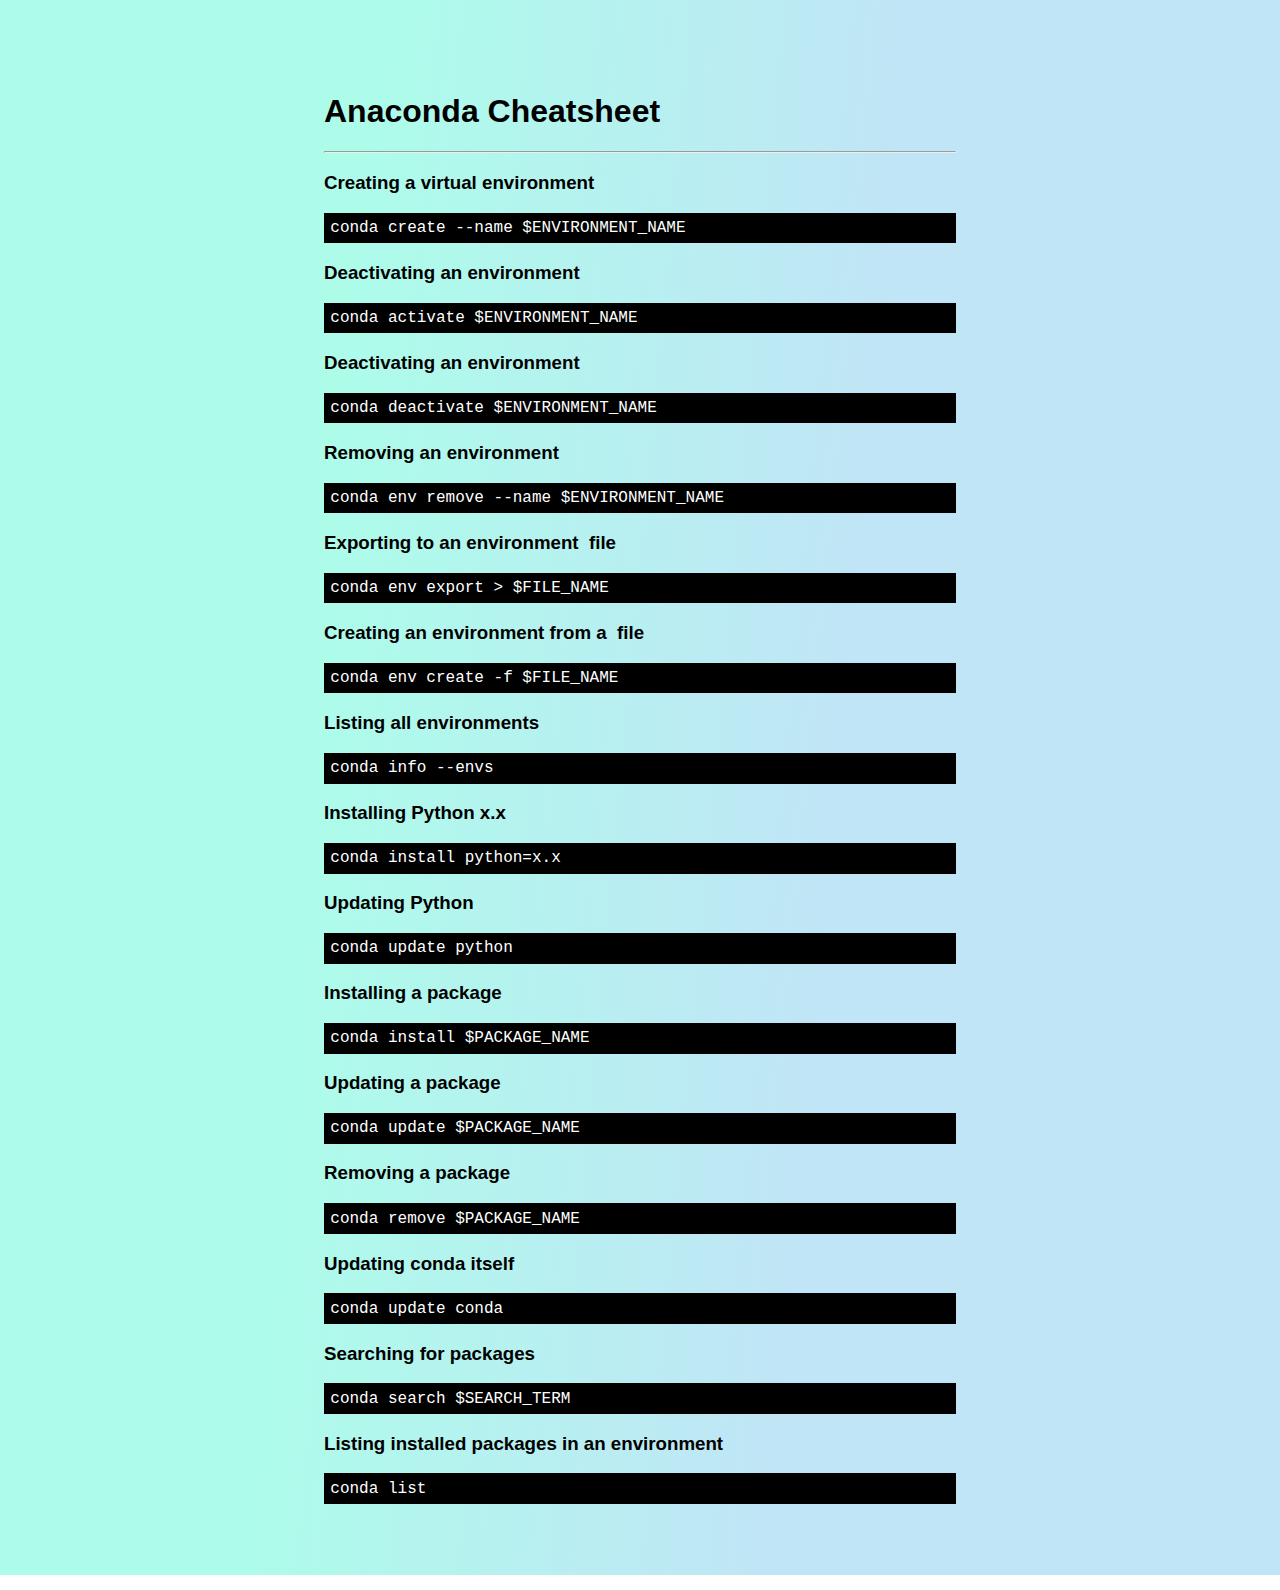
==== conda.html @ e060137c "minor bug fixes" ====
<html>

<head>
    <meta charset="utf-8" />
    <meta name="viewport" content="width=device-width, initial-scale=1.0" />
    <link rel="stylesheet" href="css/style.css">
</head>

<body>
    <div>
        <h1>Anaconda Cheatsheet</h1>
        <hr />
        <h3>Creating a virtual environment </h3><code>conda create --name $ENVIRONMENT_NAME </code>
        <h3>Deactivating an environment </h3><code>conda activate $ENVIRONMENT_NAME </code>
        <h3>Deactivating an environment </h3><code>conda deactivate $ENVIRONMENT_NAME  </code>
        <h3>Removing an environment </h3><code>conda env remove --name $ENVIRONMENT_NAME </code>
        <h3>Exporting to an environment  file</h3><code>conda env export &gt; $FILE_NAME </code>
        <h3>Creating an environment from a  file </h3><code>conda env create -f $FILE_NAME </code>
        <h3>Listing all environments </h3><code>conda info --envs </code>
        <h3>Installing Python x.x </h3><code>conda install python=x.x  </code>
        <h3>Updating Python </h3><code>conda update python </code>
        <h3>Installing a package </h3><code>conda install $PACKAGE_NAME  </code>
        <h3>Updating a package</h3><code>conda update $PACKAGE_NAME  </code>
        <h3>Removing a package </h3><code>conda remove $PACKAGE_NAME  </code>
        <h3>Updating conda itself </h3><code>conda update conda </code>
        <h3>Searching for packages </h3><code>conda search $SEARCH_TERM  </code>
        <h3>Listing installed packages in an environment</h3><code>conda list </code>
    </div>
</body>

</html>
---- css/style.css ----
body {
    background-image: linear-gradient( 95.2deg, rgba(173,252,234,1) 26.8%, rgba(192,229,246,1) 64% );
}
div{
    padding: 5% 25%;
}
h1, h3{
    font-family: Verdana, Geneva, Tahoma, sans-serif;
}
code{
    background-color: black;
    color: white;
    display: block;
    padding: 1%;
    font-size: 1rem;
}
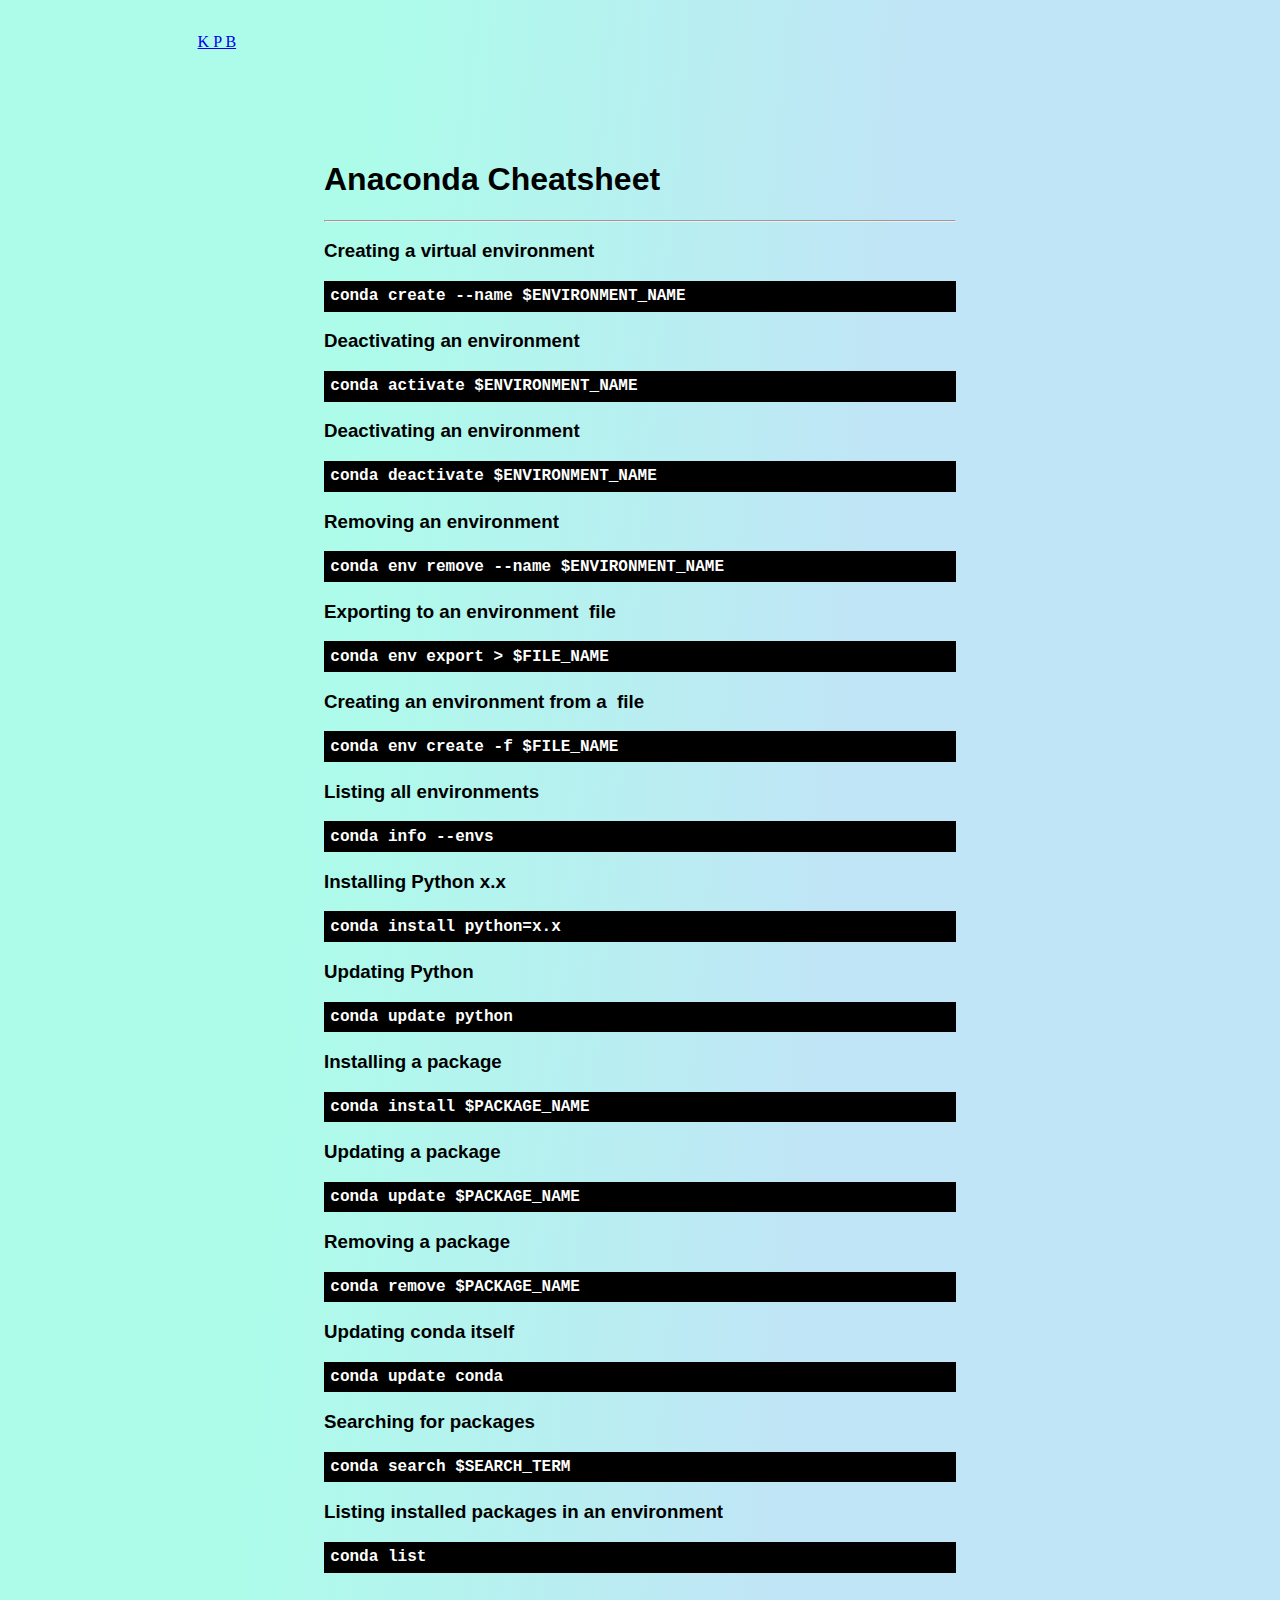
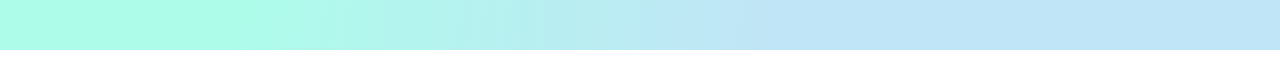
==== commit 687b9db2: "more enhancements" ====
--- a/conda.html
+++ b/conda.html
@@ -4,9 +4,18 @@
     <meta charset="utf-8" />
     <meta name="viewport" content="width=device-width, initial-scale=1.0" />
     <link rel="stylesheet" href="css/style.css">
+    <!-- BootStrap 5.x CDN -->
+    <link href="https://cdn.jsdelivr.net/npm/bootstrap@5.2.3/dist/css/bootstrap.min.css" rel="stylesheet"
+        integrity="sha384-rbsA2VBKQhggwzxH7pPCaAqO46MgnOM80zW1RWuH61DGLwZJEdK2Kadq2F9CUG65" crossorigin="anonymous">
+    <script src="https://cdn.jsdelivr.net/npm/bootstrap@5.2.3/dist/js/bootstrap.bundle.min.js"
+        integrity="sha384-kenU1KFdBIe4zVF0s0G1M5b4hcpxyD9F7jL+jjXkk+Q2h455rYXK/7HAuoJl+0I4"
+        crossorigin="anonymous"></script>
 </head>
 
 <body>
+    <nav class="navbar navbar-expand-md navbar-light" id="navid">
+        <a class="navbar-brand" href="index.html">K P B</a>
+    </nav>
     <div>
         <h1>Anaconda Cheatsheet</h1>
         <hr />
--- a/css/style.css
+++ b/css/style.css
@@ -6,11 +6,17 @@
 }
 h1, h3{
     font-family: Verdana, Geneva, Tahoma, sans-serif;
+    /* color: #472183; */
 }
 code{
     background-color: black;
     color: white;
     display: block;
     padding: 1%;
+    margin: 1% 0;
     font-size: 1rem;
+    font-weight: bolder;
 }
+#navid {
+    padding: 2% 15% 2% 15%;
+}
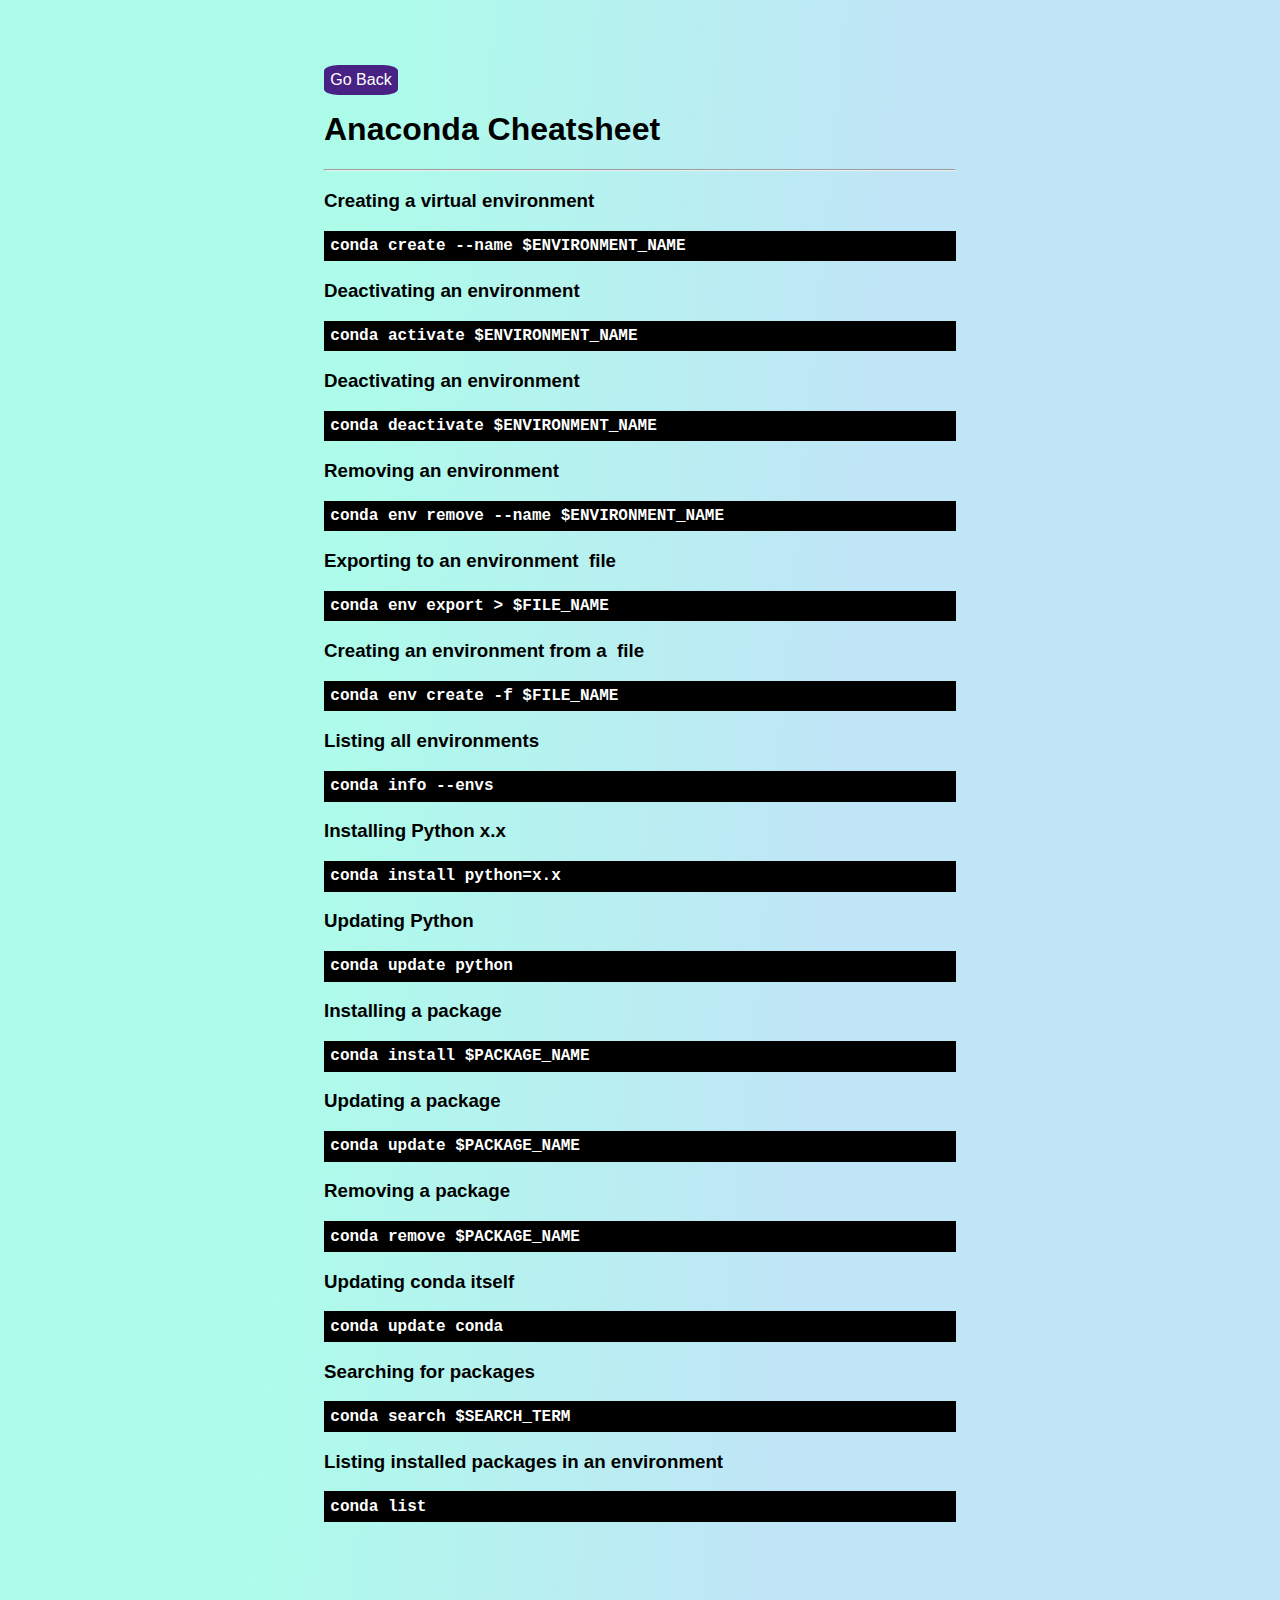
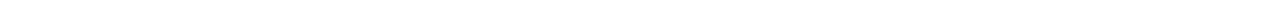
==== commit ecb83e08: "enhancements" ====
--- a/conda.html
+++ b/conda.html
@@ -3,20 +3,15 @@
 <head>
     <meta charset="utf-8" />
     <meta name="viewport" content="width=device-width, initial-scale=1.0" />
+
+    <!-- Stylesheet -->
     <link rel="stylesheet" href="css/style.css">
-    <!-- BootStrap 5.x CDN -->
-    <link href="https://cdn.jsdelivr.net/npm/bootstrap@5.2.3/dist/css/bootstrap.min.css" rel="stylesheet"
-        integrity="sha384-rbsA2VBKQhggwzxH7pPCaAqO46MgnOM80zW1RWuH61DGLwZJEdK2Kadq2F9CUG65" crossorigin="anonymous">
-    <script src="https://cdn.jsdelivr.net/npm/bootstrap@5.2.3/dist/js/bootstrap.bundle.min.js"
-        integrity="sha384-kenU1KFdBIe4zVF0s0G1M5b4hcpxyD9F7jL+jjXkk+Q2h455rYXK/7HAuoJl+0I4"
-        crossorigin="anonymous"></script>
+    
 </head>
 
 <body>
-    <nav class="navbar navbar-expand-md navbar-light" id="navid">
-        <a class="navbar-brand" href="index.html">K P B</a>
-    </nav>
     <div>
+        <a href="index.html">Go Back</a>
         <h1>Anaconda Cheatsheet</h1>
         <hr />
         <h3>Creating a virtual environment </h3><code>conda create --name $ENVIRONMENT_NAME </code>
--- a/css/style.css
+++ b/css/style.css
@@ -20,3 +20,18 @@
 #navid {
     padding: 2% 15% 2% 15%;
 }
+a{
+    background-color: #472183;
+    color: white;
+    padding: 1%;
+    font-family: Verdana, Geneva, Tahoma, sans-serif;
+    border-radius: 20%;
+}
+a:link{
+    text-decoration: none;
+}
+a:hover{
+    color: black;
+    background-color: #8c71b8;
+}
+
